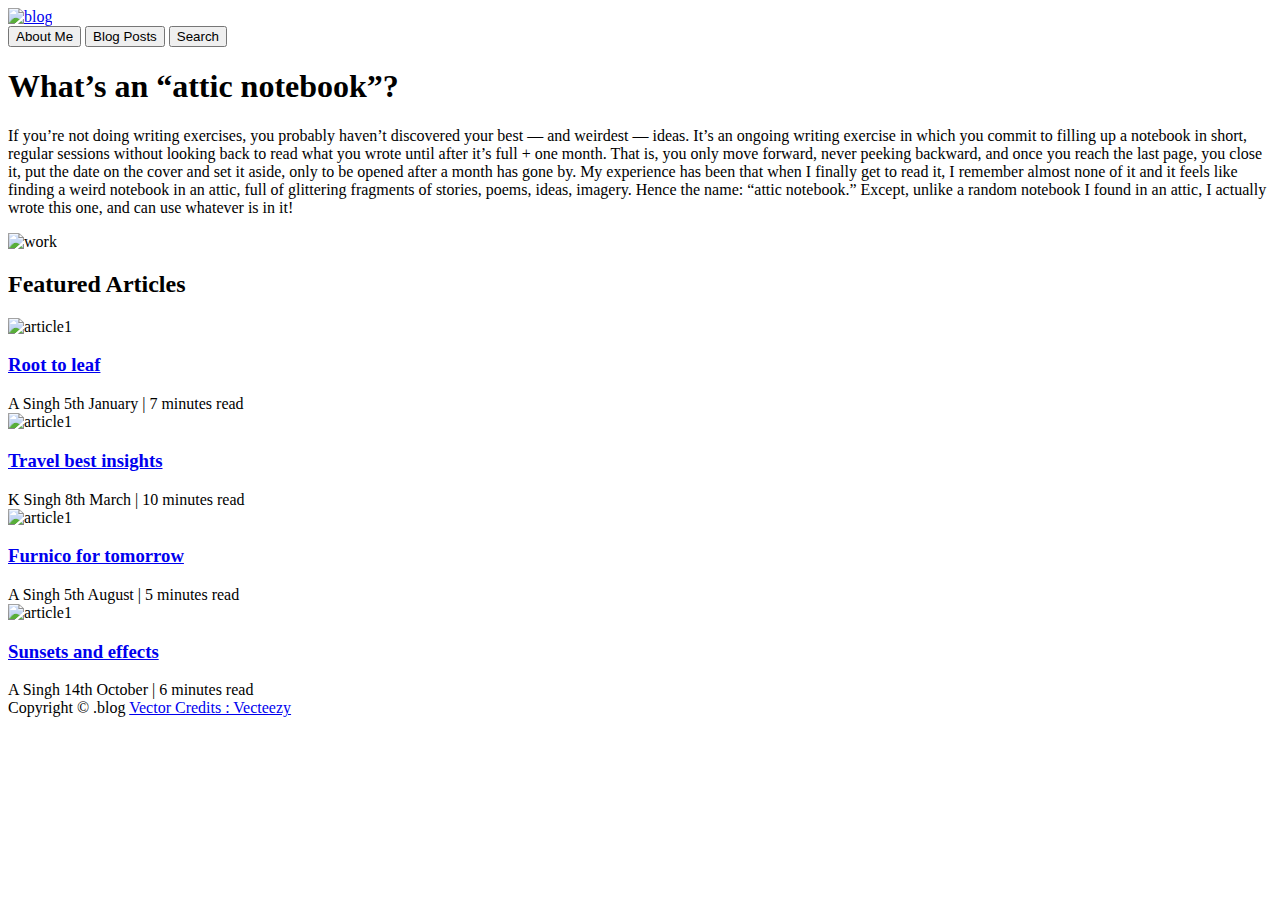
==== index.html @ 8398d282 "Add files via upload" ====
<!DOCTYPE html>
<html lang="en">
  <head>
    <meta charset="UTF-8" />
    <meta name="viewport" content="width=device-width, initial-scale=1.0" />
    <link rel="stylesheet" href="css/style.css" />
    <link rel="stylesheet" href="css/utils.css" />
    <title>Blog Site</title>
  </head>
  <body>
    <nav class="navigation level-1-width m-auto">
      <div class="navigation-left">
        <a href="/index.html"
          ><img class="logo-img" src="./images/blog1.jpg" alt="blog"
        /></a>
      </div>
      <div class="navigation-right">
        <a class="font1" href="/about_me.html"
          ><button class="btn">About Me</button></a
        >
        <a class="font1" href="/blog.html"
          ><button class="btn">Blog Posts</button></a
        >
        <a class="font1" href="/search.html"
          ><button class="btn">Search</button></a
        >
      </div>
    </nav>
    <div class="content level-2-width m-auto">
      <div class="content-left">
        <h1 class="font1">What’s an “attic notebook”?</h1>
        <p class="font1">
          If you’re not doing writing exercises, you probably haven’t discovered
          your best — and weirdest — ideas. It’s an ongoing writing exercise in
          which you commit to filling up a notebook in short, regular sessions
          without looking back to read what you wrote until after it’s full +
          one month. That is, you only move forward, never peeking backward, and
          once you reach the last page, you close it, put the date on the cover
          and set it aside, only to be opened after a month has gone by. My
          experience has been that when I finally get to read it, I remember
          almost none of it and it feels like finding a weird notebook in an
          attic, full of glittering fragments of stories, poems, ideas, imagery.
          Hence the name: “attic notebook.” Except, unlike a random notebook I
          found in an attic, I actually wrote this one, and can use whatever is
          in it!
        </p>
      </div>
      <div class="content-right">
        <img src="./images/work.jpg" alt="work" />
      </div>
    </div>
    <!-- <div class="level-2-width m-auto"><hr></div> -->
    <div class="font1 level-2-width m-auto homearticles">
      <div class="homearticle">
        <h2>Featured Articles</h2>
        <img src="/images/kawaiiplant.jpg" alt="article1" />
        <div class="homearticle-content">
          <a href="/blog.html"><h3>Root to leaf</h3></a>
          <span>A Singh</span>
          <span>5th January | 7 minutes read</span>
        </div>
      </div>
      <div class="homearticle">
        <img src="/images/travel.jpg" alt="article1" />
        <div class="homearticle-content">
          <a href="/blog.html"><h3>Travel best insights</h3></a>
          <span>K Singh</span>
          <span>8th March | 10 minutes read</span>
        </div>
      </div>
      <div class="homearticle">
        <img src="/images/furnico.jpg" alt="article1" />
        <div class="homearticle-content">
          <a href="/blog.html"><h3>Furnico for tomorrow</h3></a>
          <span>A Singh</span>
          <span>5th August | 5 minutes read</span>
        </div>
      </div>
      <div class="homearticle">
        <img src="/images/gamers.jpg" alt="article1" />
        <div class="homearticle-content">
          <a href="/blog.html"><h3>Sunsets and effects</h3></a>
          <span>A Singh</span>
          <span>14th October | 6 minutes read</span>
        </div>
      </div>
    </div>
    <div class="footer">
      Copyright &copy; .blog
      <a
        href="https://www.vecteezy.com/?utm_source=vecteezy-download&utm_medium=license-info-pdf&utm_campaign=license-info-document"
      >
        Vector Credits : Vecteezy</a
      >
    </div>
  </body>
</html>
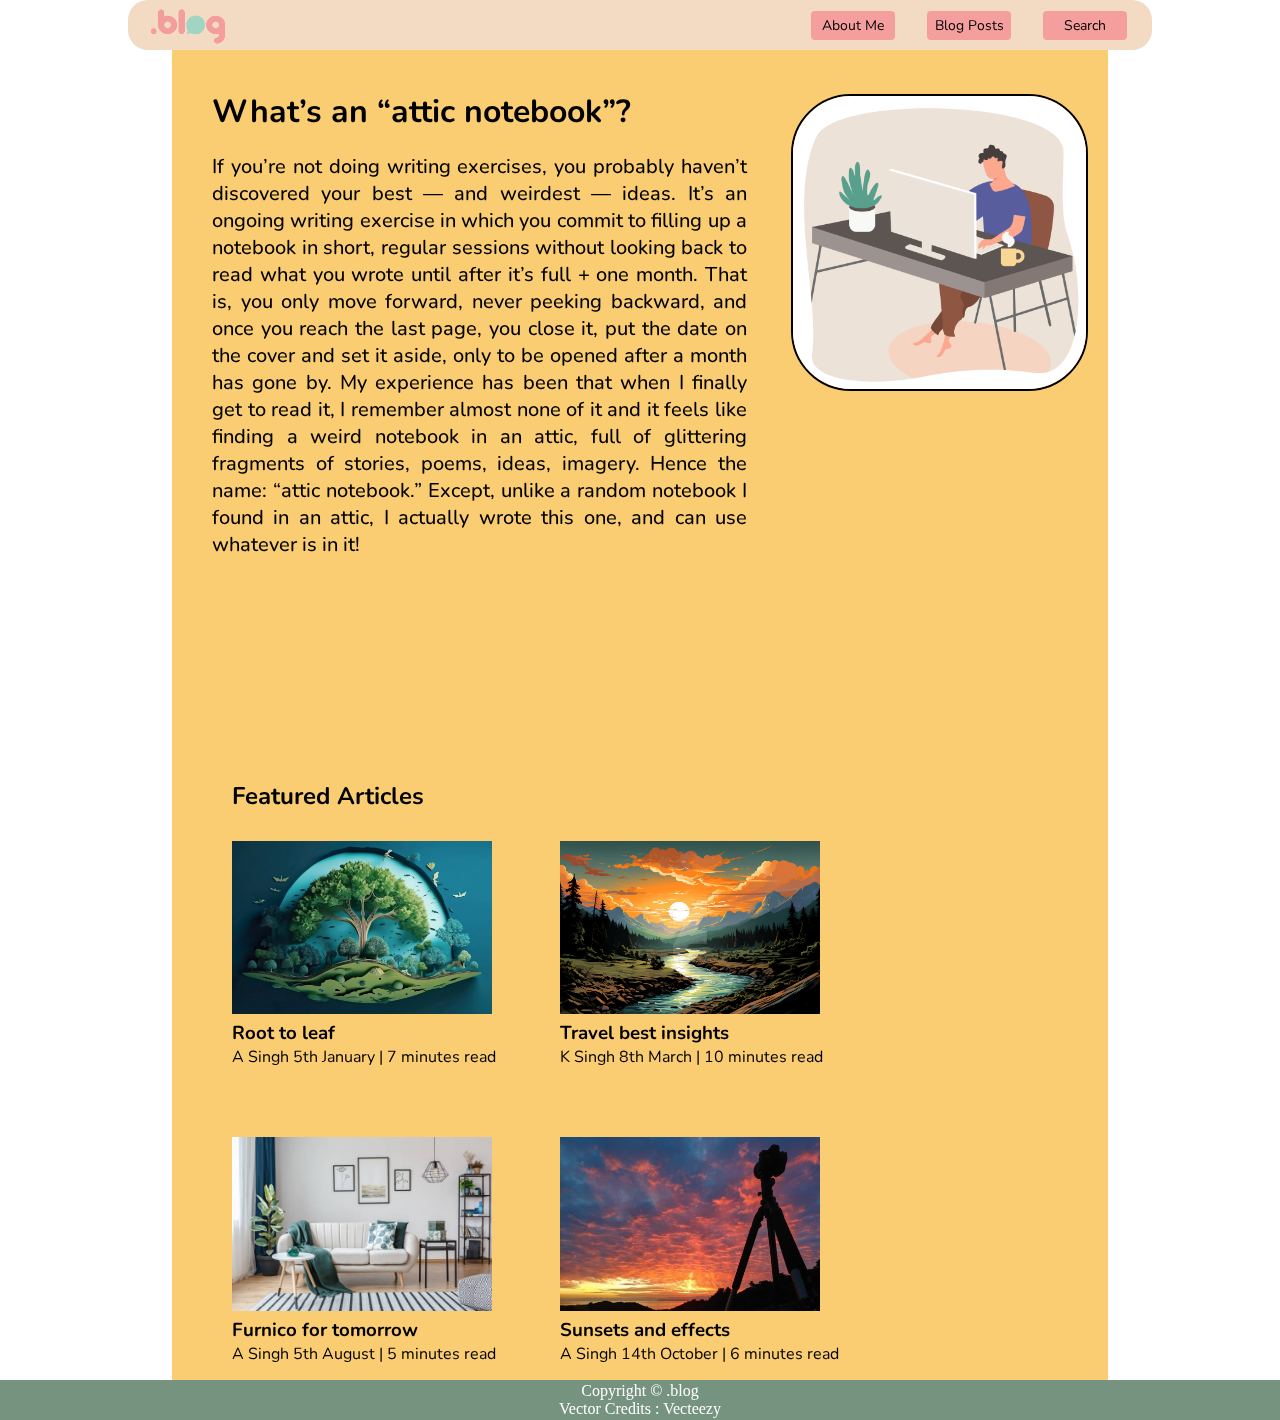
==== commit c65ec7a0: "Responsive Web Design Complete" ====
--- a/index.html
+++ b/index.html
@@ -3,27 +3,19 @@
   <head>
     <meta charset="UTF-8" />
     <meta name="viewport" content="width=device-width, initial-scale=1.0" />
-    <link rel="stylesheet" href="css/style.css" />
-    <link rel="stylesheet" href="css/utils.css" />
+    <link rel="stylesheet" href="./style.css" />
+    <link rel="stylesheet" href="./utils.css" />
     <title>Blog Site</title>
   </head>
   <body>
     <nav class="navigation level-1-width m-auto">
       <div class="navigation-left">
-        <a href="/index.html"
-          ><img class="logo-img" src="./images/blog1.jpg" alt="blog"
-        /></a>
+        <a href="./index.html"><img class="logo-img" src="./blog1.jpg" alt="blog"/></a>
       </div>
       <div class="navigation-right">
-        <a class="font1" href="/about_me.html"
-          ><button class="btn">About Me</button></a
-        >
-        <a class="font1" href="/blog.html"
-          ><button class="btn">Blog Posts</button></a
-        >
-        <a class="font1" href="/search.html"
-          ><button class="btn">Search</button></a
-        >
+        <a class="font1" href="./about_me.html"><button class="btn">About Me</button></a>
+        <a class="font1" href="./blog.html"><button class="btn">Blog Posts</button></a>
+        <a class="font1" href="./search.html"><button class="btn">Search</button></a>
       </div>
     </nav>
     <div class="content level-2-width m-auto">
@@ -46,14 +38,14 @@
         </p>
       </div>
       <div class="content-right">
-        <img src="./images/work.jpg" alt="work" />
+        <img src="./work.jpg" alt="work" />
       </div>
     </div>
     <!-- <div class="level-2-width m-auto"><hr></div> -->
     <div class="font1 level-2-width m-auto homearticles">
       <div class="homearticle">
         <h2>Featured Articles</h2>
-        <img src="/images/kawaiiplant.jpg" alt="article1" />
+        <img src="./kawaiiplant.jpg" alt="article1" />
         <div class="homearticle-content">
           <a href="/blog.html"><h3>Root to leaf</h3></a>
           <span>A Singh</span>
@@ -61,7 +53,7 @@
         </div>
       </div>
       <div class="homearticle">
-        <img src="/images/travel.jpg" alt="article1" />
+        <img src="./travel.jpg" alt="article1" />
         <div class="homearticle-content">
           <a href="/blog.html"><h3>Travel best insights</h3></a>
           <span>K Singh</span>
@@ -69,7 +61,7 @@
         </div>
       </div>
       <div class="homearticle">
-        <img src="/images/furnico.jpg" alt="article1" />
+        <img src="./furnico.jpg" alt="article1" />
         <div class="homearticle-content">
           <a href="/blog.html"><h3>Furnico for tomorrow</h3></a>
           <span>A Singh</span>
@@ -77,7 +69,7 @@
         </div>
       </div>
       <div class="homearticle">
-        <img src="/images/gamers.jpg" alt="article1" />
+        <img src="./gamers.JPG" alt="article1" />
         <div class="homearticle-content">
           <a href="/blog.html"><h3>Sunsets and effects</h3></a>
           <span>A Singh</span>
--- a/style.css
+++ b/style.css
@@ -0,0 +1,138 @@
+* {
+  margin: 0;
+  padding: 0;
+}
+.content-right img {
+  margin-left: -96px;
+  display: flex;
+  margin-top: 28px;
+  width: 167px;
+  border-radius: 40px;
+  border: 2px solid;
+}
+.navigation {
+  height: 50px;
+  background-color: #f3dac3;
+  border-radius: 20px;
+  display: flex;
+  justify-content: space-between;
+  align-items: center;
+}
+
+.content {
+  height: 400px;
+  background-color: #facd73;
+  display: flex;
+  padding: 20px;
+}
+
+.content::after {
+  content: "";
+  background-image: url("../responsivewebdesign/bg.jpg");
+  position: absolute;
+  width: 71%;
+  height: inherit;
+  opacity: 0.2;
+  border-radius: 14px;
+}
+
+.content-left {
+  width: 70%;
+  margin-left: 20px;
+}
+
+.content-left h1 {
+  margin-top: 20px;
+  justify-content: center;
+}
+
+.content-left p {
+  margin-top: 20px;
+  justify-content: center;
+  text-align: justify;
+  font-size: 20px;
+  font-weight: 500;
+  color: black;
+}
+
+.content-right img {
+  margin-left: 44px;
+  display: flex;
+  margin-top: 24px;
+  width: 293px;
+  border-radius: 60px;
+  border: 2px solid;
+}
+
+.navigation-right a {
+  list-style: none;
+}
+
+.homearticles {
+  /* background-color: #86afc1; */
+  background-color: #facd73;
+  height: 400px;
+  padding: 20px;
+}
+
+.homearticle {
+  margin-left: 20px;
+  display: inline-block;
+  padding: 20px;
+}
+
+.homearticle-content {
+  align-self: center;
+}
+
+.homearticle-content a {
+  text-decoration: none;
+  color: black;
+  font: var(--font1);
+  cursor: pointer;
+  align-items: center;
+  justify-content: center;
+}
+
+.homearticle-content a:hover {
+  color: #830094;
+  cursor: pointer;
+  align-items: center;
+  justify-content: center;
+  transition: all 0.3s ease-in-out;
+}
+
+.homearticle img {
+  width: 260px;
+  margin-top: 29px;
+}
+
+.footer {
+  height: 40px;
+  background-color: #76937f;
+  align-items: center;
+  justify-content: center;
+  display: flex;
+  color: white;
+  flex-direction: column;
+}
+.footer a {
+  color: white;
+  text-decoration: none;
+}
+
+.logo-img {
+  width: 80px;
+  mix-blend-mode: darken;
+  margin-left: 20px;
+  margin-top: 7px;
+}
+
+.right {
+  margin-right: 30px;
+}
+
+/* .level-2-width.m-auto hr {
+  border: 1px solid black;
+  margin-top: 5px;
+} */
--- a/utils.css
+++ b/utils.css
@@ -0,0 +1,98 @@
+@import url("https://fonts.googleapis.com/css2?family=Nunito:ital,wght@0,200..1000;1,200..1000&display=swap");
+:root {
+  --font1: "Nunito", sans-serif;
+}
+
+.font1 {
+  font-family: var(--font1);
+}
+
+@media only screen and (max-width: 1072px) {
+  /* For mobile phones: */
+  .content-right img {
+    width: 100%;
+    margin-left: 23px;
+    margin-top: 73px;
+    width: 177px;
+    border-radius: 35px;
+    border: 2px solid;
+  }
+
+  .content {
+    height: 525px;
+    background-color: #facd73;
+    display: flex;
+    padding: 20px;
+  }
+  .content-left h1 {
+    margin-top: 20px;
+    justify-content: center;
+    font-size: 20px;
+  }
+  .content-left p {
+    margin-top: 20px;
+    justify-content: center;
+    text-align: justify;
+    font-size: 16px;
+  }
+
+  .homearticles {
+    background-color: #facd73;
+    height: 600px;
+    padding: 20px;
+  }
+
+  .homearticle img {
+    width: 215px;
+    margin-top: 28px;
+  }
+}
+
+@media only screen and (max-width: 1858px) {
+.homearticles {
+  background-color: #facd73;
+  height: 600px;
+  padding: 20px;
+}
+
+.content {
+  height: 650px;
+  background-color: #facd73;
+  display: flex;
+  padding: 20px;
+}
+}
+
+.level-1-width {
+  max-width: 80vw;
+}
+
+.level-2-width {
+  max-width: 70vw;
+}
+
+.m-auto {
+  margin: auto;
+}
+
+.btn {
+  background-color: var(--main-bg-color);
+  --main-bg-color: #f49f9d;
+  border: 3px solid #f3dac3;
+  width: 90px;
+  height: 35px;
+  padding: 6px;
+  border-radius: 7px;
+  margin-right: 22px;
+  font: var(--font1);
+  font-size: 14px;
+  cursor: pointer;
+  align-items: center;
+  justify-content: center;
+  display: inline-flex;
+  transition: all 0.3s ease-in-out;
+}
+
+.btn:hover {
+  border-color: #86afc1;
+}
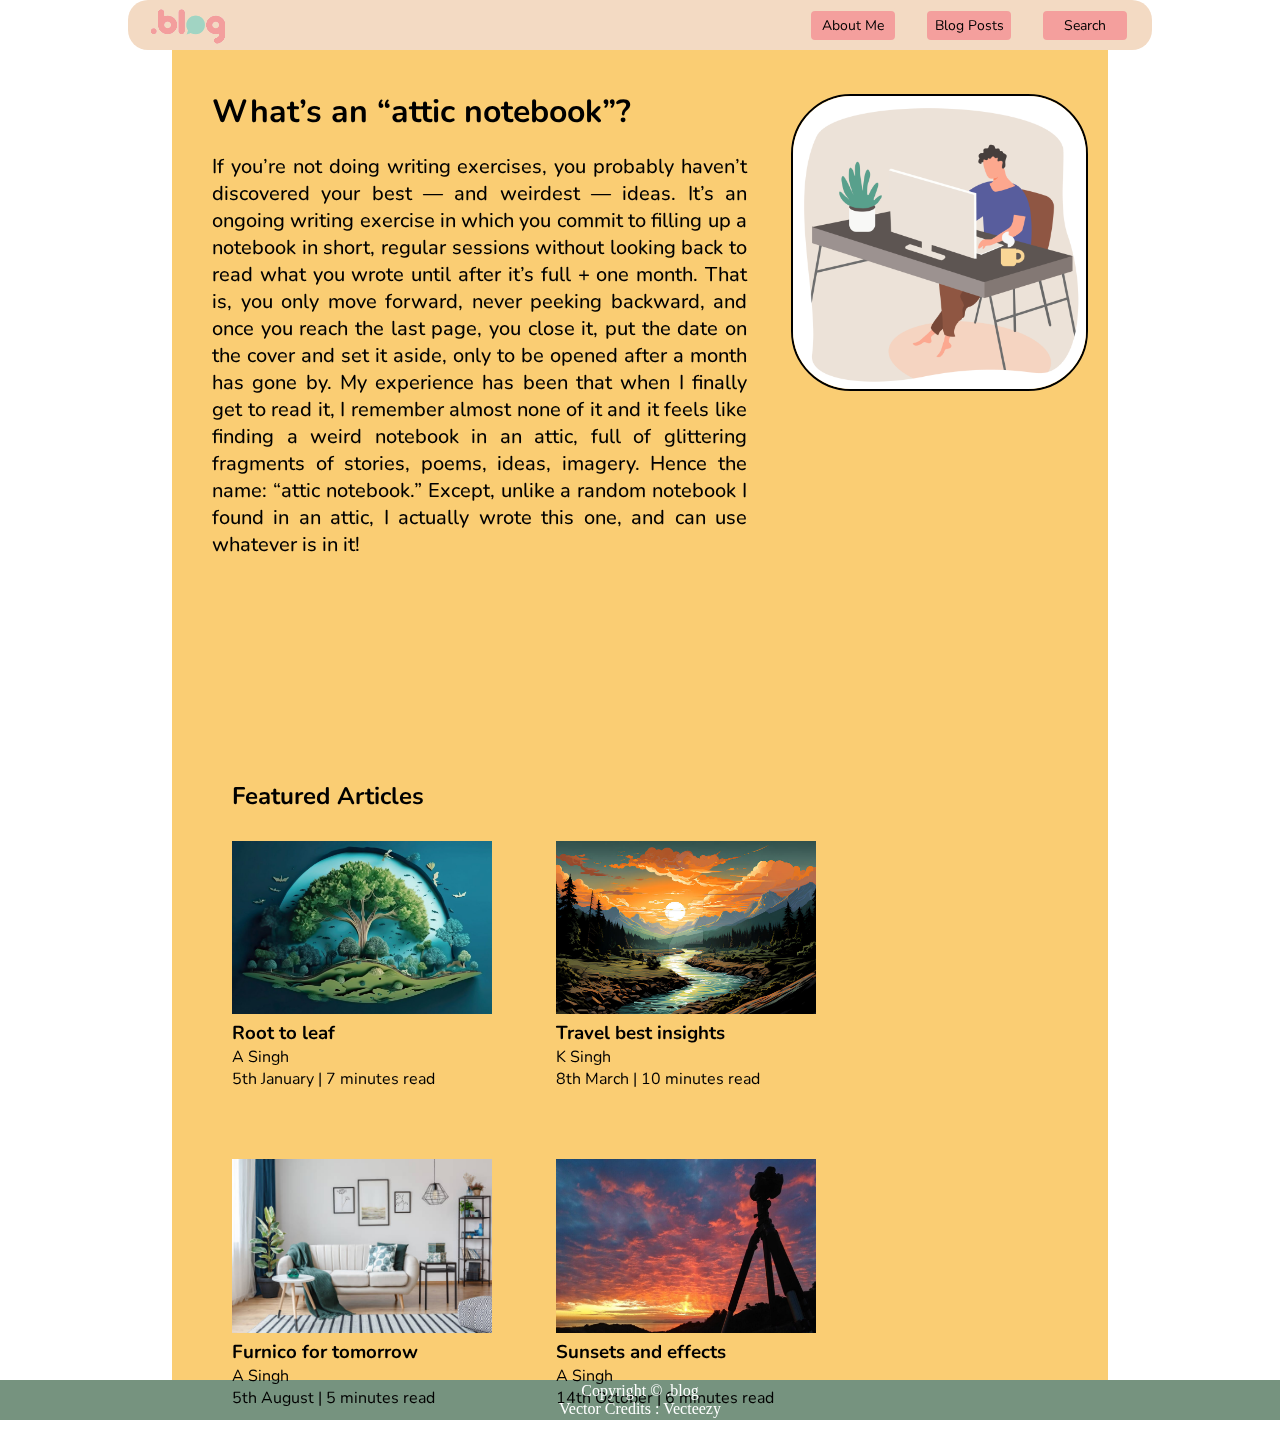
==== commit f28f5546: "last changes" ====
--- a/index.html
+++ b/index.html
@@ -48,7 +48,7 @@
         <img src="./kawaiiplant.jpg" alt="article1" />
         <div class="homearticle-content">
           <a href="/blog.html"><h3>Root to leaf</h3></a>
-          <span>A Singh</span>
+          <div>A Singh</div>
           <span>5th January | 7 minutes read</span>
         </div>
       </div>
@@ -56,7 +56,7 @@
         <img src="./travel.jpg" alt="article1" />
         <div class="homearticle-content">
           <a href="/blog.html"><h3>Travel best insights</h3></a>
-          <span>K Singh</span>
+          <div>K Singh</div>
           <span>8th March | 10 minutes read</span>
         </div>
       </div>
@@ -64,7 +64,7 @@
         <img src="./furnico.jpg" alt="article1" />
         <div class="homearticle-content">
           <a href="/blog.html"><h3>Furnico for tomorrow</h3></a>
-          <span>A Singh</span>
+          <div>A Singh</div>
           <span>5th August | 5 minutes read</span>
         </div>
       </div>
@@ -72,7 +72,7 @@
         <img src="./gamers.JPG" alt="article1" />
         <div class="homearticle-content">
           <a href="/blog.html"><h3>Sunsets and effects</h3></a>
-          <span>A Singh</span>
+          <div>A Singh</div>
           <span>14th October | 6 minutes read</span>
         </div>
       </div>
